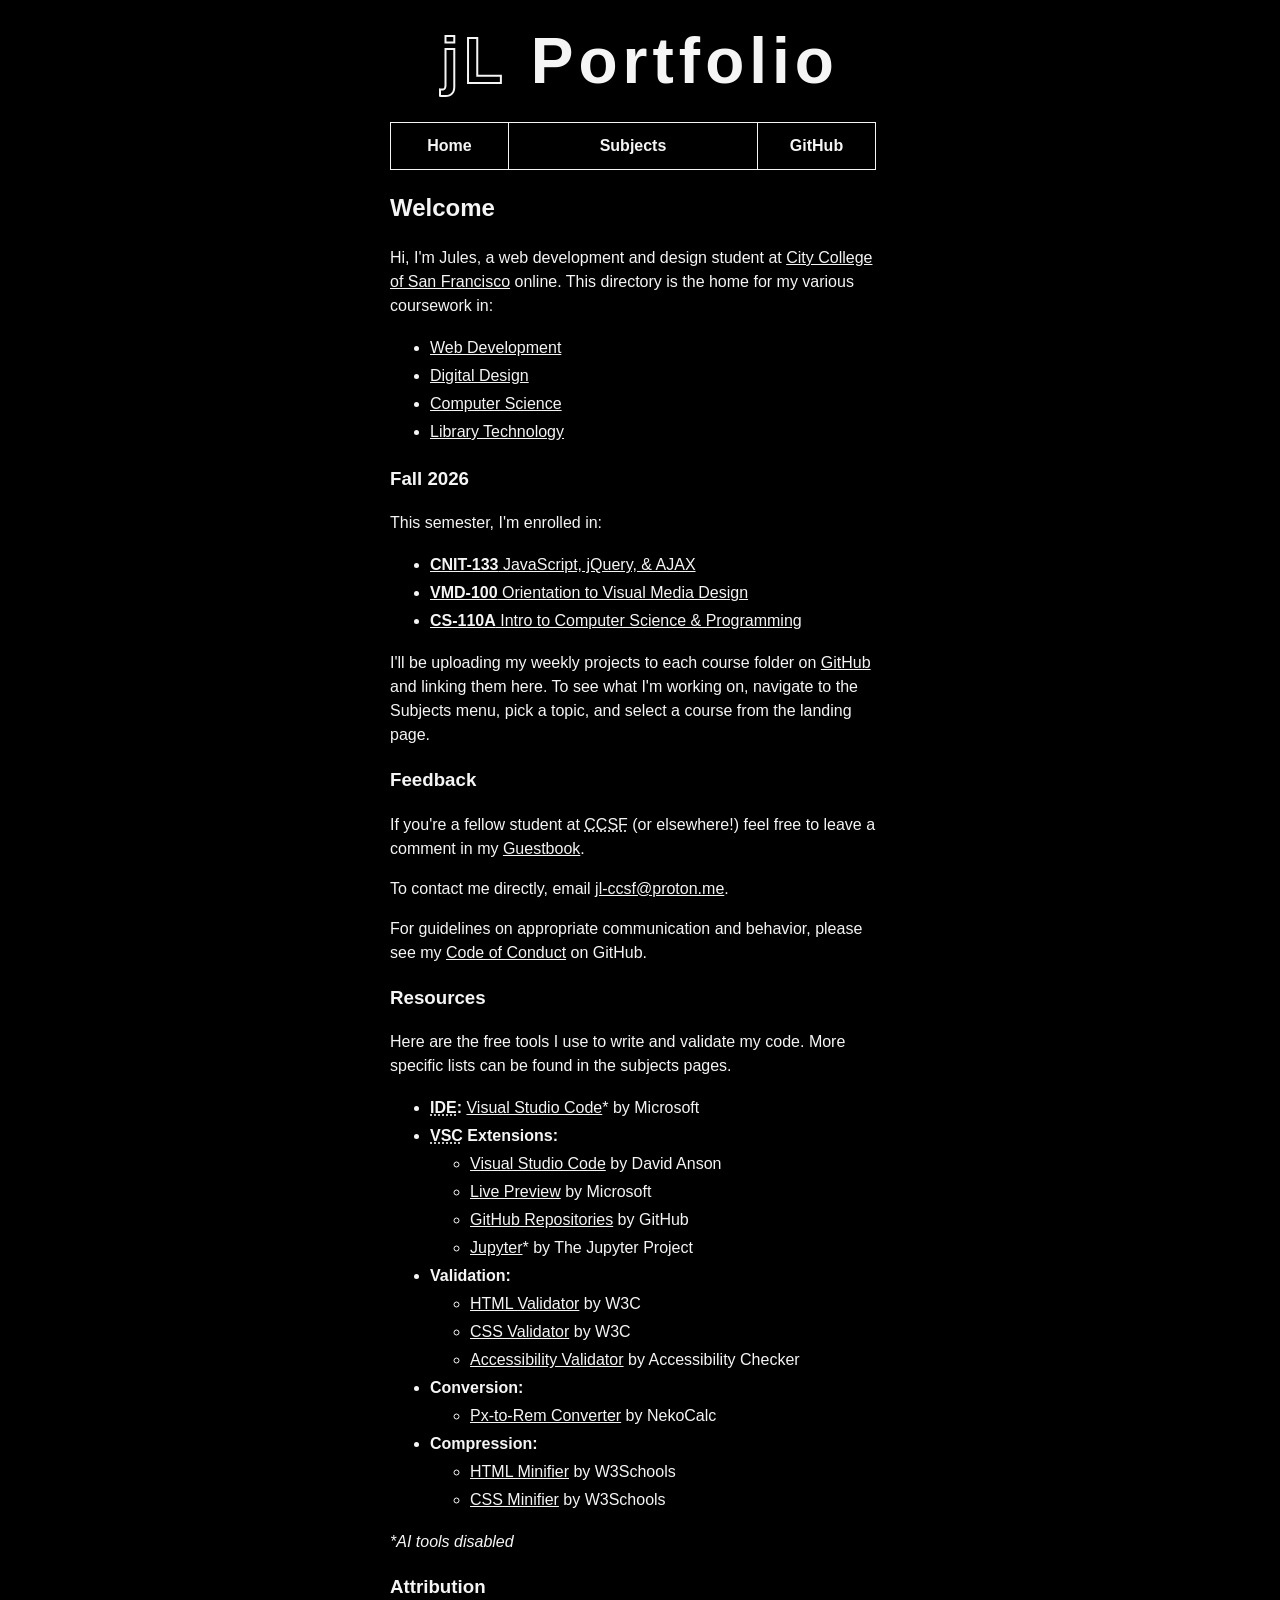
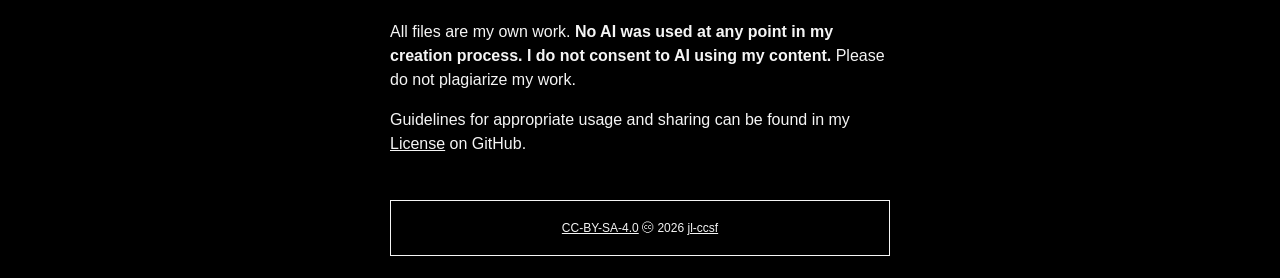
==== index.html @ 94704e26 "Upload Signed-off-by: Jules <jl-ccsf@proton.me>" ====
<!DOCTYPE html>
<!--jl-ccsf 09-07-2026-->
<!--Portfolio Homepage-->
<html lang="en">
    <head>
        <title>Student Portfolio</title>
        <!--META-->
        <meta charset="UTF-8">
        <meta name="description" content="Web dev and design student portfolio">
        <meta name="keywords" content="web design, student, portfolio, ccsf">
        <meta name="author" content="jl-ccsf">
        <meta name="viewport" content="width=device-width, initial-scale=1.0">
        <!--CSS-->
        <link rel="stylesheet" href="index.css">
    </head>
    <body>
        <div class="content">
            <!--HEADER-->
            <header>
                <!--SKIP LINK-->
                <a href="#main" class="skip">Skip to main content</a>
                <!--HEADING-->
                <h1><span id="initials">jL</span> Portfolio</h1>
            </header>
            <!--NAV-->
            <nav>
                <div class="navbar">
                    <!--MENU START-->
                    <a id="home"
                        href="https://github.com/jl-ccsf/jl-ccsf.github.io/index.html"
                        title="Student portfolio">
                        Home</a>
                    <!--DROPDOWN-->
                    <div class="dropdown">
                        <button class="drop-button" aria-expanded="false">
                            Subjects
                        </button>
                        <!--SUBMENU-->
                        <div class="drop-content">
                            <a href="https://github.com/jl-ccsf/jl-ccsf.github.io/coursework/cnit/index.html">
                                Web Development</a>
                            <a href="https://github.com/jl-ccsf/jl-ccsf.github.io/coursework/cnit/index.html">
                                Digital Design</a>
                            <a href="https://github.com/jl-ccsf/jl-ccsf.github.io/coursework/cs/index.html">
                                Computer Science</a>
                            <a href="https://github.com/jl-ccsf/jl-ccsf.github.io/coursework/libr/index.html">
                                Library Technology</a>
                        </div>
                    </div>
                    <a id="github" 
                        href="https://github.com/jl-ccsf/jl-ccsf.github.io"
                        title="Student server">
                        GitHub</a>
                    <!--MENU END-->
                </div>
            </nav>
            <!--MAIN-->
            <main id="main">
                <article>
                    <h2>Welcome</h2>
                    <p>
                        Hi, I'm Jules, a web development and design student at
                        <a href="https://www.ccsf.edu/" title="CCSF">City College of San Francisco</a>
                        online. This directory is the home for my various coursework in: 
                    </p>
                    <!--SUBJECTS LIST-->
                    <ul>
                        <li>
                            <a href="https://github.com/jl-ccsf/jl-ccsf.github.io/coursework/cnit/index.html"
                                title="Web dev page">
                                Web Development</a>
                        </li>
                        <li>
                            <a href="https://github.com/jl-ccsf/jl-ccsf.github.io/coursework/cnit/index.html"
                                title="Digital design page">
                                Digital Design</a>
                        </li>
                        <li>
                            <a href="https://github.com/jl-ccsf/jl-ccsf.github.io/coursework/cs/index.html"
                                title="Comp sci page">
                                Computer Science</a>
                        </li>
                        <li>
                            <a href="https://github.com/jl-ccsf/jl-ccsf.github.io/coursework/libr/index.html"
                                title="Library tech page">
                                Library Technology</a>
                        </li>
                    </ul>
                </article>
                <article>
                    <h3>Fall 2026</h3>
                    <p>This semester, I'm enrolled in:</p>
                    <!--COURSES LIST-->
                    <ul>
                        <li>
                            <a href="https://ccsf.curricunet.com/catalog/iq/courses/3/48"
                                title="CNIT courses">
                                <b>CNIT-133</b> JavaScript, jQuery, & AJAX</a>
                        </li>
                        <li>
                            <a href="https://ccsf.curricunet.com/catalog/iq/courses/3/169"
                                title="VMD courses">
                                <b>VMD-100</b> Orientation to Visual Media Design</a>
                        </li>
                        <li>
                            <a href="https://ccsf.curricunet.com/catalog/iq/courses/3/54"
                                title="CS courses">
                                <b>CS-110A</b> Intro to Computer Science & Programming</a>
                        </li>
                    </ul>
                    <p>
                        I'll be uploading my weekly projects to each course folder on
                        <a href="https://github.com/jl-ccsf/jl-ccsf.github.io/coursework"
                            title="Student server">
                            GitHub</a>
                        and linking them here.
                        To see what I'm working on, navigate to the Subjects menu,
                        pick a topic, and select a course from the landing page.
                    </p>
                </article>
                <article>
                    <h3>Feedback</h3>
                    <p>
                        If you're a fellow student at
                        <abbr title="City College of San Francisco">CCSF</abbr>
                        (or elsewhere!) feel free to leave a comment in my
                        <a href="https://github.com/jl-ccsf/jl-ccsf.github.io/discussions/1"
                            title="GitHub Discussions">
                            Guestbook</a>.
                    </p>
                    <p>
                        To contact me directly, email
                        <a href="mailto:jl-ccsf@proton.me?subject=Re:Portfolio"
                            title="Email me">
                            jl-ccsf@proton.me</a>.
                    </p>
                    <p>
                        For guidelines on appropriate communication and behavior, please see my
                        <a href="https://github.com/jl-ccsf/jl-ccsf.github.io/CODE_OF_CONDUCT.md"
                            title="CODE_OF_CONDUCT.md">
                            Code of Conduct</a>
                        on GitHub.
                    </p>
                </article>
                <article>
                    <h3>Resources</h3>
                    <p>
                        Here are the free tools I use to write and validate my code. 
                        More specific lists can be found in the subjects pages.
                    </p>
                    <!--RESOURCES LIST-->
                    <ul>
                        <li>
                            <b><abbr title="Interactive Development Environment">IDE</abbr>:</b>
                            <a href="https://code.visualstudio.com/download?_exp_download=fb315fc982"
                                title="VSC">
                                Visual Studio Code</a>*
                            by Microsoft
                        </li>
                        <li>
                            <b><abbr title="Visual Studio Code">VSC</abbr> Extensions:</b>
                            <ul>
                                <li>
                                    <a href="https://marketplace.visualstudio.com/items?itemName=DavidAnson.vscode-markdownlint"
                                        title="VSC Marketplace">
                                        Visual Studio Code</a>
                                    by David Anson
                                </li>
                                <li>
                                    <a href="https://marketplace.visualstudio.com/items?itemName=ms-vscode.live-server"
                                        title="VSC Marketplace">
                                        Live Preview</a>
                                    by Microsoft
                                </li>
                                <li>
                                    <a href="https://marketplace.visualstudio.com/items?itemName=GitHub.remotehub"
                                        title="VSC Marketplace">
                                        GitHub Repositories</a>
                                    by GitHub
                                </li>
                                <li>
                                    <a href="https://marketplace.visualstudio.com/items?itemName=ms-toolsai.jupyter"
                                        title="VSC Marketplace">
                                        Jupyter</a>*
                                    by The Jupyter Project
                                </li>
                            </ul>
                        </li>
                        <li>
                            <b>Validation:</b>
                            <ul>
                                <li>
                                    <a href="https://validator.w3.org/"
                                        title="W3.org">
                                        HTML Validator</a>
                                    by W3C
                                </li>
                                <li>
                                    <a href="https://jigsaw.w3.org/css-validator/"
                                        title="W3.org">
                                        CSS Validator</a>
                                    by W3C
                                </li>
                                <li>
                                    <a href="https://www.accessibilitychecker.org/"
                                        title="AccessibilityChecker.org">
                                        Accessibility Validator</a>
                                    by Accessibility Checker
                                </li>
                            </ul>
                        </li>
                        <li>
                            <b>Conversion:</b>
                            <ul>
                                <li>
                                    <a href="https://nekocalc.com/px-to-rem-converter"
                                        title="NekoCalc">
                                        Px-to-Rem Converter</a>
                                    by NekoCalc
                                </li>
                            </ul>
                        <li>
                            <b>Compression:</b>
                            <ul>
                                <li>
                                    <a href="https://www.w3schools.com/tools/tool_html_formatter.php"
                                        title="W3Schools Tools">
                                        HTML Minifier</a>
                                    by W3Schools
                                </li>
                                <li>
                                    <a href="https://www.w3schools.com/tools/tool_css_minifier.php"
                                        title="W3Schools Tools">
                                        CSS Minifier</a>
                                    by W3Schools
                                </li>
                            </ul>
                        </li>
                    </ul>
                    <p><i>*AI tools disabled</i></p>
                </article>
                <section>
                    <h3>Attribution</h3>
                    <p>
                        All files are my own work.
                        <b>
                            No AI was used at any point in my creation process.
                            I do not consent to AI using my content.
                        </b>
                        Please do not plagiarize my work.
                    </p>
                    <p>
                        Guidelines for appropriate usage and sharing can be found in my
                        <a href="https://github.com/jl-ccsf/jl-ccsf.github.io/LICENSE.md"
                            title="LICENSE.md">
                            License</a>
                        on GitHub.
                    </p>
                </section>
            </main>
            <!--FOOTER-->
            <footer>
                <br><br>
                <div class="padded-box">
                    <!--COPYLEFT-->
                    <a href="https://creativecommons.org/licenses/by-nc-sa/4.0/"
                        title="Creative Commons">
                        CC-BY-SA-4.0</a>
                    &#x1f16d; 2026
                    <a href="https://github.com/jl-ccsf"
                        title="GitHub profile">
                        jl-ccsf</a>
                </div>
                <br>
            </footer> 
        </div>
    </body>
</html>
---- index.css ----
/*jl-ccsf 09-07-2026*/
/*Portfolio Homepage Stylesheet Mini*/

body {
    font-family: sans-serif;
    color: whitesmoke;
    background-color: black;
}

.content {
    max-width: 31.25rem;
    margin: auto;
}

.skip {
    position: absolute;
    left: -625rem;
    top: auto;
    width: 0.063rem;
    height: 0.063rem;
    overflow: hidden;
}

.skip:focus {
    position: static;
    width: auto;
    height: auto;
}

h1 {
    font-weight: 700;
    font-size: 4rem;
    letter-spacing: 0.313rem;
    text-align: center;
    margin: 1.5rem;
}

#initials {
    display: inline;
    font-weight: 900;
    -webkit-text-stroke: 0.125rem whitesmoke;
    color: transparent;
}

h2,h3 {
    line-height: 1.5;
}

p {
    font-size: 1rem;
    line-height: 1.5;
}

ul,li {
    font-size: 1rem;
    line-height: 1.75;
}

abbr {
    cursor: help;
}

a:link {
    color: whitesmoke;
}

a:visited {
    color: gray;
    text-decoration: none;
}

a:hover {
    color: black;
    background-color: whitesmoke;
    text-decoration: none;
}

a:active {
    color: whitesmoke;
    background-color: black;
    text-decoration: none;
    border: 0.063rem solid whitesmoke;
    padding: 1.25rem;
}

a:focus {
    text-decoration: none;
    outline: 0.09rem solid whitesmoke;
    outline-offset: 0.1rem;
}

.navbar {
    overflow: hidden;
    background-color: black;
}

.navbar a {
    float: left;
    font-size: 1rem;
    color: whitesmoke;
    text-align: center;
    padding: 0.875rem 1rem;
    text-decoration: none;
    font-weight: bold;
    min-width: 5.313rem;
}

.navbar a:focus {
    background-color: whitesmoke;
    color: black;
    outline: none;
}

#home {
    border: 0.063rem solid whitesmoke;
    border-style: solid none solid solid;
}

#github {
    border: 0.063rem solid whitesmoke;
    border-style: solid solid solid none;
}

.dropdown {
    float: left;
    overflow: hidden;
}

.dropdown .drop-button {
    font-size: 1rem;
    font-weight: bold;
    color: whitesmoke;
    border: 0.063rem solid whitesmoke;
    padding: 0.875rem 1rem;
    background-color: black;
    font-family: sans-serif;
    margin: 0;
    min-width: 15.625rem;
}

.navbar a:hover,.dropdown:hover .drop-button {
    background-color: whitesmoke;
    color: black;
    font-weight: bolder;
}

.drop-button:focus {
    background-color: whitesmoke;
    color: black;
    outline: none;
}

.drop-content {
    display: none;
    position: absolute;
    background-color: whitesmoke;
    min-width: 15.625rem;
    box-shadow: 0.063rem 0.063rem 0.063rem 0rem black;
}

.drop-content a {
    float: none;
    font-size: 1rem;
    font-weight: normal;
    color: black;
    padding: 0.875rem 1rem;
    text-decoration: none;
    display: block;
    text-align: left;
}

.drop-content a:hover {
    background-color: black;
    color: whitesmoke;
    border: 0.063rem solid whitesmoke;
    font-weight: bold;
}

.dropdown:hover .drop-content {
    display: block;
}

footer {
    font-weight: normal;
    font-size: 0.75rem;
    text-align: center;
    width: 100%;
}

.padded-box {
    padding: 1.25rem;
    border: 0.063rem solid whitesmoke;
}
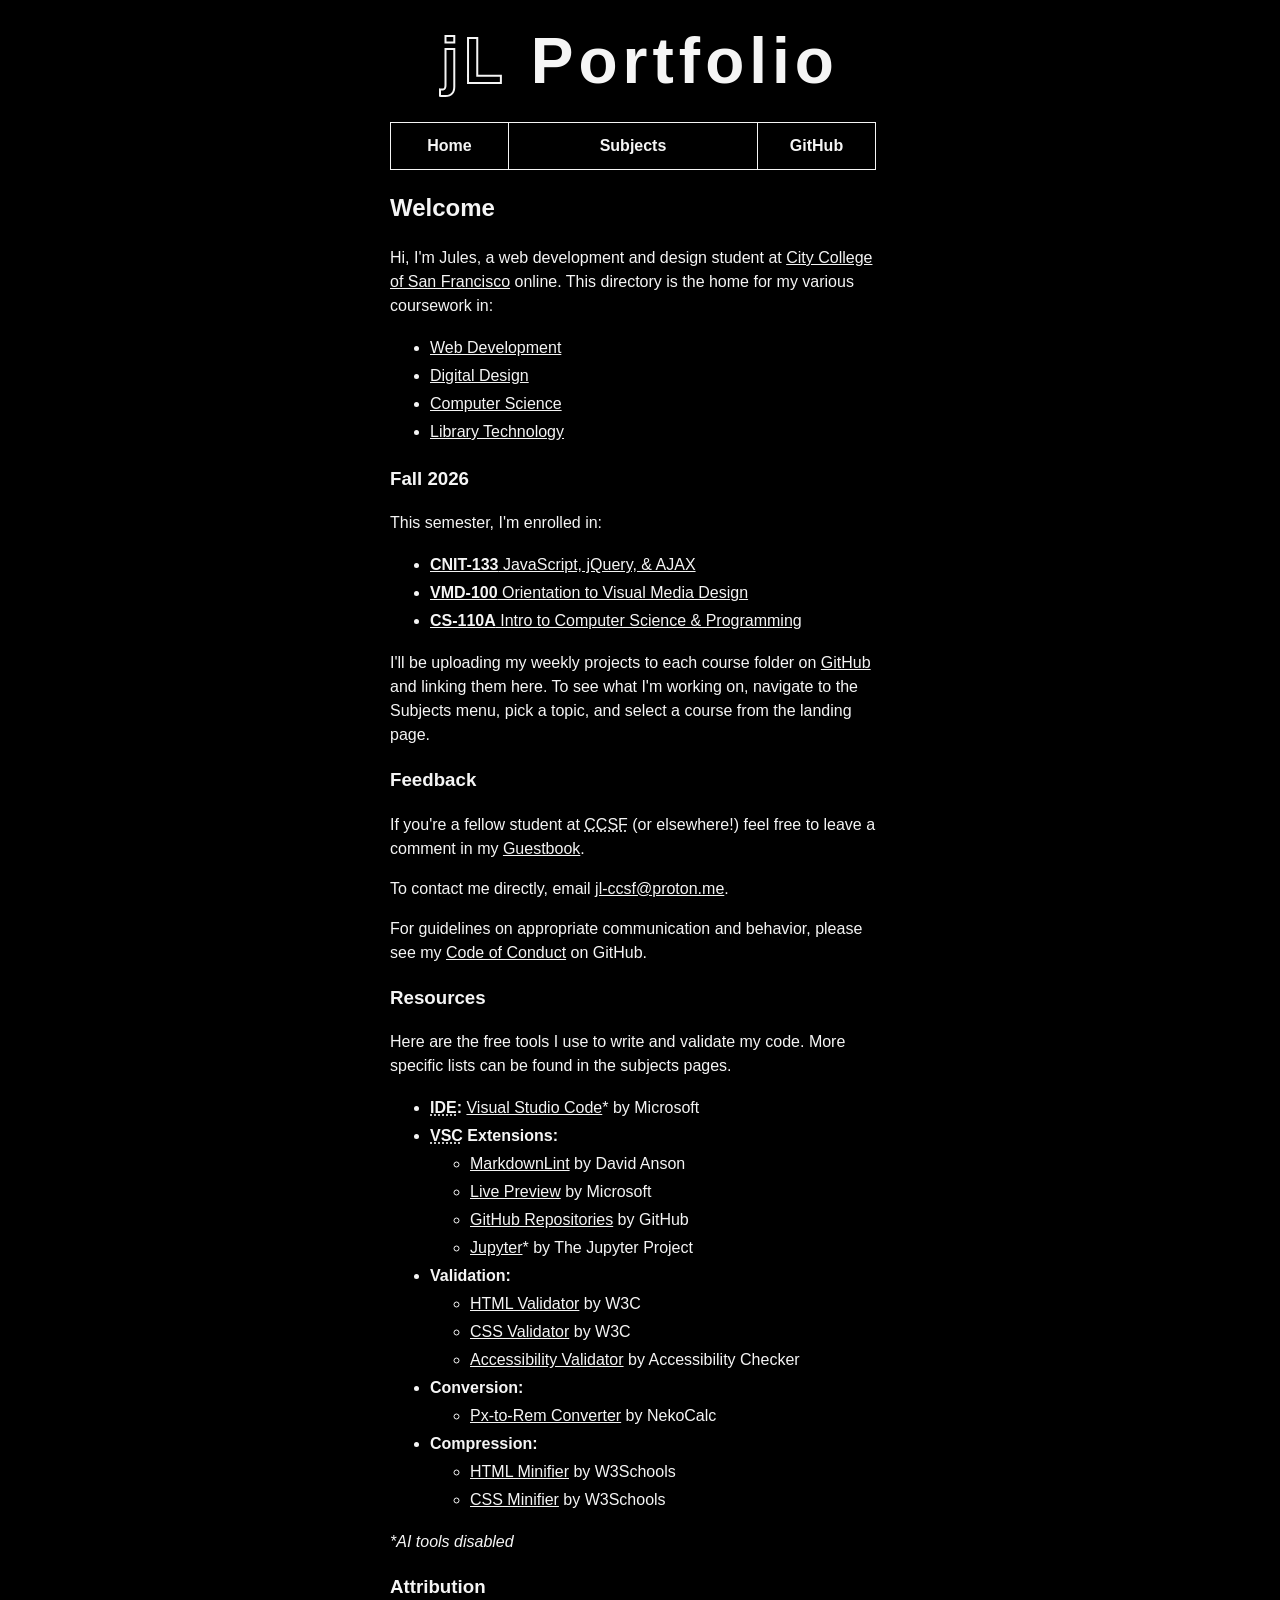
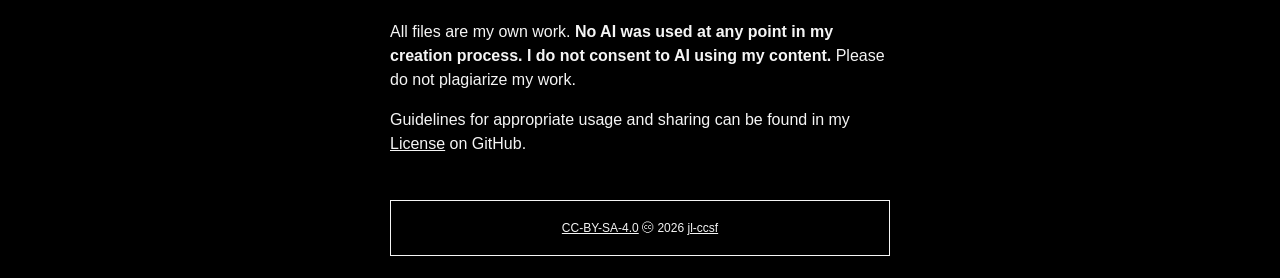
==== commit 719cfbd0: "Update index.html Signed-off-by: Jules <jlenzi@mail.ccsf.edu>" ====
--- a/index.html
+++ b/index.html
@@ -163,7 +163,7 @@
                                 <li>
                                     <a href="https://marketplace.visualstudio.com/items?itemName=DavidAnson.vscode-markdownlint"
                                         title="VSC Marketplace">
-                                        Visual Studio Code</a>
+                                        MarkdownLint</a>
                                     by David Anson
                                 </li>
                                 <li>
@@ -275,4 +275,4 @@
             </footer> 
         </div>
     </body>
-</html>+</html>
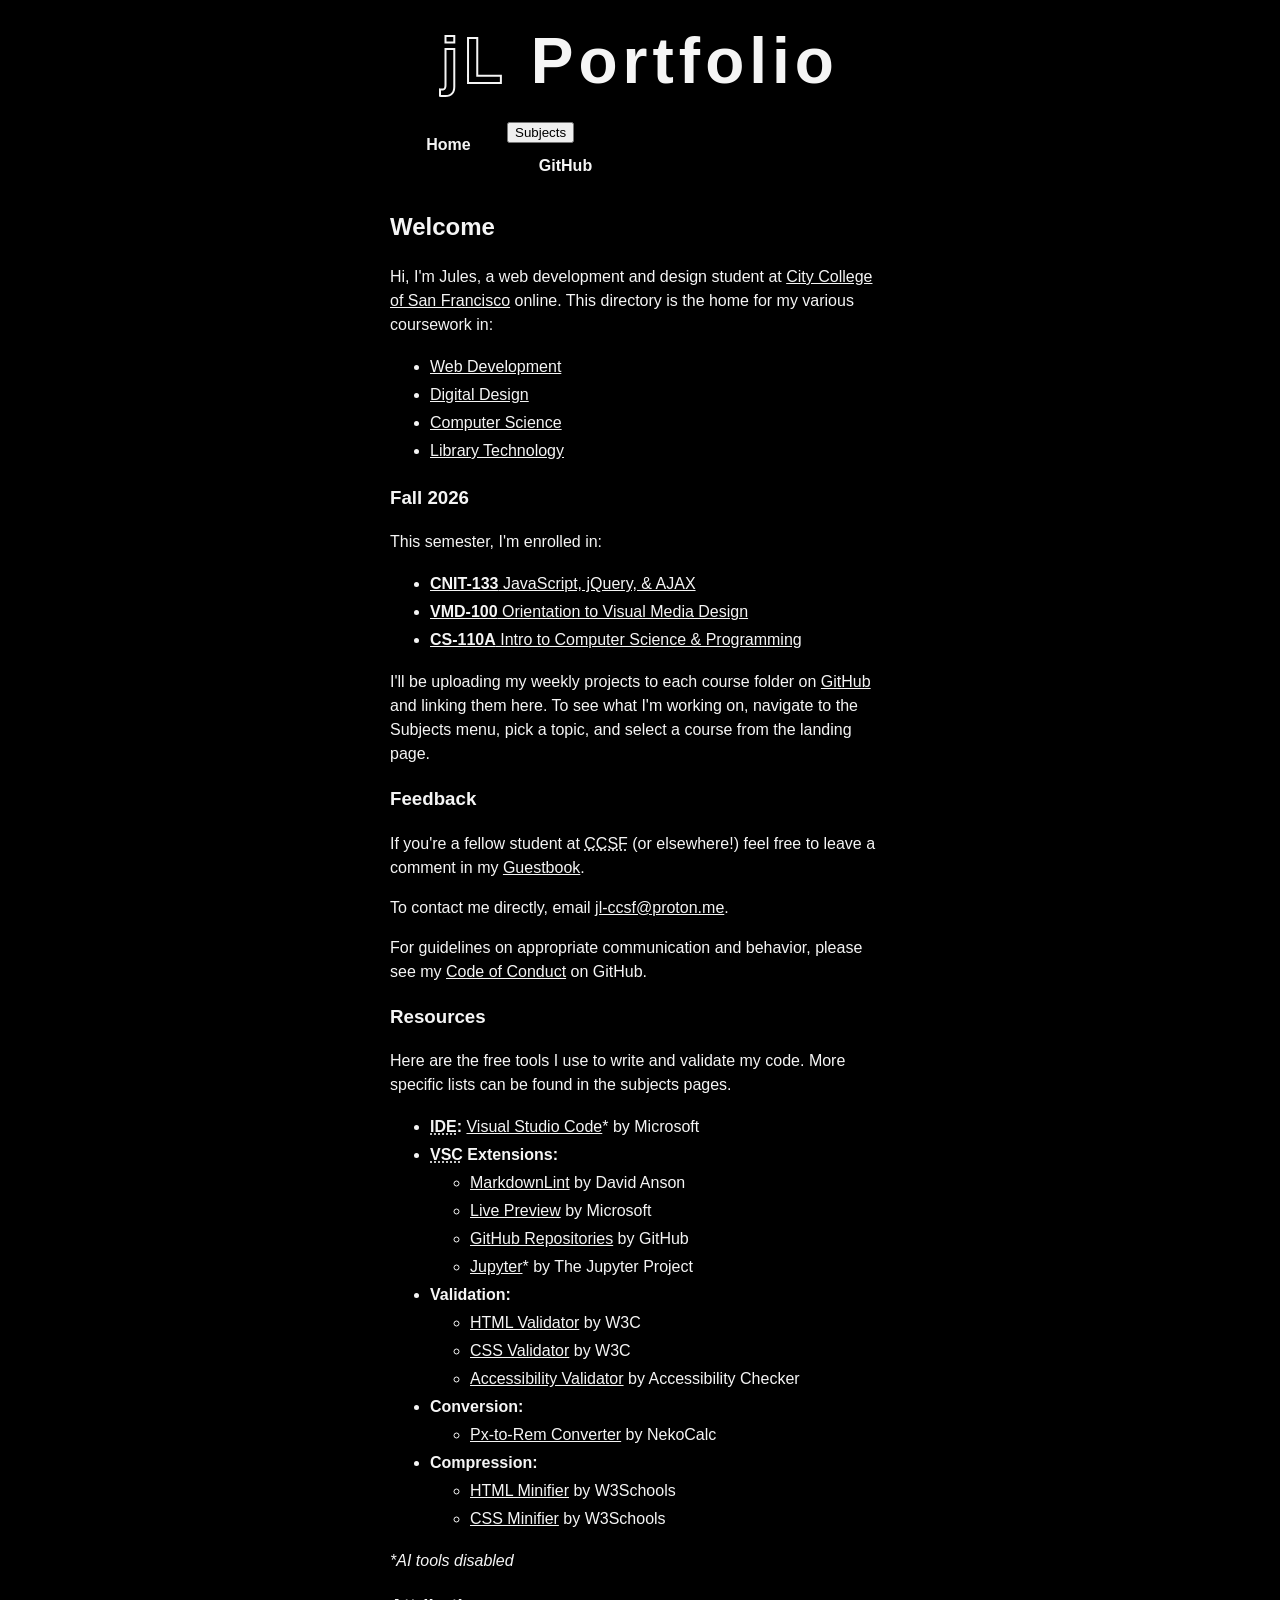
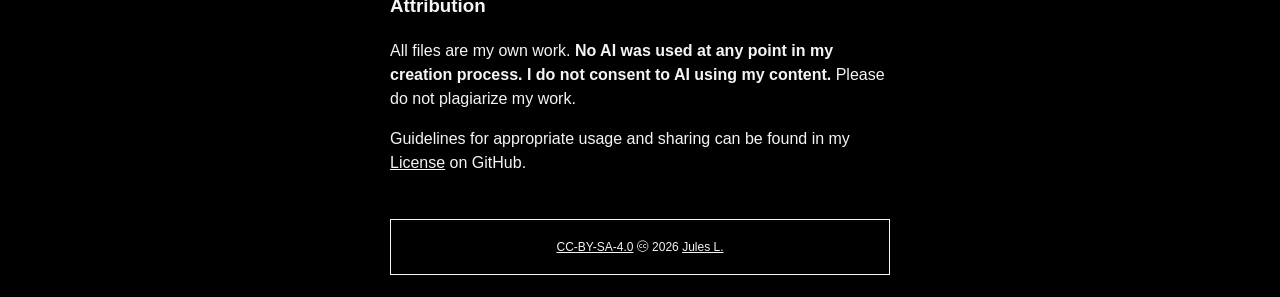
==== commit 893c01ea: "Update index.html Signed-off-by: Jules <jlenzi@mail.ccsf.edu>" ====
--- a/index.html
+++ b/index.html
@@ -1,15 +1,17 @@
 <!DOCTYPE html>
-<!--jl-ccsf 09-07-2026-->
-<!--Portfolio Homepage-->
+<!--
+jl-ccsf 09-16-2026
+Portfolio Homepage
+-->
 <html lang="en">
     <head>
+        <meta charset="UTF-8">
+        <meta name="viewport" content="width=device-width, initial-scale=1.0">
         <title>Student Portfolio</title>
-        <!--META-->
-        <meta charset="UTF-8">
         <meta name="description" content="Web dev and design student portfolio">
         <meta name="keywords" content="web design, student, portfolio, ccsf">
-        <meta name="author" content="jl-ccsf">
-        <meta name="viewport" content="width=device-width, initial-scale=1.0">
+        <meta name="author" content="Jules L.">
+        <meta name="robots" content="noindex, nofollow, noarchive, nocache, nosnippet, noimageindex"
         <!--CSS-->
         <link rel="stylesheet" href="index.css">
     </head>
@@ -17,143 +19,128 @@
         <div class="content">
             <!--HEADER-->
             <header>
-                <!--SKIP LINK-->
+                <!--Skip Link-->
                 <a href="#main" class="skip">Skip to main content</a>
-                <!--HEADING-->
+                <!--Heading-->
                 <h1><span id="initials">jL</span> Portfolio</h1>
             </header>
             <!--NAV-->
             <nav>
                 <div class="navbar">
-                    <!--MENU START-->
-                    <a id="home"
+                    <a class="home"
                         href="https://github.com/jl-ccsf/jl-ccsf.github.io/index.html"
                         title="Student portfolio">
                         Home</a>
-                    <!--DROPDOWN-->
-                    <div class="dropdown">
+                    <!--Dropdown-->
+                    <div class="drop-menu">
                         <button class="drop-button" aria-expanded="false">
                             Subjects
                         </button>
                         <!--SUBMENU-->
                         <div class="drop-content">
-                            <a href="https://github.com/jl-ccsf/jl-ccsf.github.io/coursework/cnit/index.html">
+                            <a href="jl-ccsf.github.io/coursework/cnit/webdev.html">
                                 Web Development</a>
-                            <a href="https://github.com/jl-ccsf/jl-ccsf.github.io/coursework/cnit/index.html">
+                            <a href="jl-ccsf.github.io/coursework/cnit/digdesign.html">
                                 Digital Design</a>
-                            <a href="https://github.com/jl-ccsf/jl-ccsf.github.io/coursework/cs/index.html">
+                            <a href="jl-ccsf/jl-ccsf.github.io/coursework/cs/compsci.html">
                                 Computer Science</a>
-                            <a href="https://github.com/jl-ccsf/jl-ccsf.github.io/coursework/libr/index.html">
+                            <a href="jl-ccsf/jl-ccsf.github.io/coursework/libr/libtech.html">
                                 Library Technology</a>
                         </div>
                     </div>
-                    <a id="github" 
+                    <a class="github" 
                         href="https://github.com/jl-ccsf/jl-ccsf.github.io"
                         title="Student server">
                         GitHub</a>
-                    <!--MENU END-->
                 </div>
             </nav>
             <!--MAIN-->
             <main id="main">
-                <article>
+                <article id="welcome">
                     <h2>Welcome</h2>
                     <p>
                         Hi, I'm Jules, a web development and design student at
                         <a href="https://www.ccsf.edu/" title="CCSF">City College of San Francisco</a>
                         online. This directory is the home for my various coursework in: 
                     </p>
-                    <!--SUBJECTS LIST-->
+                    <!--Subjects List-->
                     <ul>
                         <li>
-                            <a href="https://github.com/jl-ccsf/jl-ccsf.github.io/coursework/cnit/index.html"
-                                title="Web dev page">
+                            <a href="jl-ccsf/jl-ccsf.github.io/coursework/cnit/webdev.html" title="Web dev page">
                                 Web Development</a>
                         </li>
                         <li>
-                            <a href="https://github.com/jl-ccsf/jl-ccsf.github.io/coursework/cnit/index.html"
-                                title="Digital design page">
+                            <a href="jl-ccsf.github.io/coursework/cnit/digdesign.html" title="Digital design page">
                                 Digital Design</a>
                         </li>
                         <li>
-                            <a href="https://github.com/jl-ccsf/jl-ccsf.github.io/coursework/cs/index.html"
-                                title="Comp sci page">
+                            <a href="jl-ccsf.github.io/coursework/cs/compsci.html" title="Comp sci page">
                                 Computer Science</a>
                         </li>
                         <li>
-                            <a href="https://github.com/jl-ccsf/jl-ccsf.github.io/coursework/libr/index.html"
-                                title="Library tech page">
+                            <a href="jl-ccsf.github.io/coursework/libr/libtech.html" title="Library tech page">
                                 Library Technology</a>
                         </li>
                     </ul>
                 </article>
-                <article>
+                <article id="courses">
                     <h3>Fall 2026</h3>
                     <p>This semester, I'm enrolled in:</p>
-                    <!--COURSES LIST-->
+                    <!--Courses List-->
                     <ul>
                         <li>
-                            <a href="https://ccsf.curricunet.com/catalog/iq/courses/3/48"
-                                title="CNIT courses">
+                            <a href="https://ccsf.curricunet.com/catalog/iq/courses/3/48" title="CNIT courses" target="_blank">
                                 <b>CNIT-133</b> JavaScript, jQuery, & AJAX</a>
                         </li>
                         <li>
-                            <a href="https://ccsf.curricunet.com/catalog/iq/courses/3/169"
-                                title="VMD courses">
+                            <a href="https://ccsf.curricunet.com/catalog/iq/courses/3/169" title="VMD courses" target="_blank">
                                 <b>VMD-100</b> Orientation to Visual Media Design</a>
                         </li>
                         <li>
-                            <a href="https://ccsf.curricunet.com/catalog/iq/courses/3/54"
-                                title="CS courses">
+                            <a href="https://ccsf.curricunet.com/catalog/iq/courses/3/54" title="CS courses" target="_blank">
                                 <b>CS-110A</b> Intro to Computer Science & Programming</a>
                         </li>
                     </ul>
                     <p>
                         I'll be uploading my weekly projects to each course folder on
-                        <a href="https://github.com/jl-ccsf/jl-ccsf.github.io/coursework"
-                            title="Student server">
+                        <a href="https://github.com/jl-ccsf/jl-ccsf.github.io" title="Student server" target="_blank">
                             GitHub</a>
                         and linking them here.
-                        To see what I'm working on, navigate to the Subjects menu,
-                        pick a topic, and select a course from the landing page.
-                    </p>
-                </article>
-                <article>
+                        To see what I'm working on, navigate to the Subjects menu, pick a topic, and select a course from the landing page.
+                    </p>
+                </article>
+                <article id="feedback">
                     <h3>Feedback</h3>
                     <p>
                         If you're a fellow student at
                         <abbr title="City College of San Francisco">CCSF</abbr>
                         (or elsewhere!) feel free to leave a comment in my
-                        <a href="https://github.com/jl-ccsf/jl-ccsf.github.io/discussions/1"
-                            title="GitHub Discussions">
+                        <a href="https://github.com/jl-ccsf/jl-ccsf.github.io/discussions/1" title="GitHub Discussions" target="_blank">
                             Guestbook</a>.
                     </p>
                     <p>
                         To contact me directly, email
-                        <a href="mailto:jl-ccsf@proton.me?subject=Re:Portfolio"
-                            title="Email me">
+                        <a href="mailto:jl-ccsf@proton.me?subject=Re:Portfolio" title="Email me">
                             jl-ccsf@proton.me</a>.
                     </p>
                     <p>
                         For guidelines on appropriate communication and behavior, please see my
-                        <a href="https://github.com/jl-ccsf/jl-ccsf.github.io/CODE_OF_CONDUCT.md"
-                            title="CODE_OF_CONDUCT.md">
+                        <a href="https://github.com/jl-ccsf/jl-ccsf.github.io/CODE_OF_CONDUCT.md" title="CODE_OF_CONDUCT.md" target="_blank">
                             Code of Conduct</a>
                         on GitHub.
                     </p>
                 </article>
-                <article>
+                <article id="resources">
                     <h3>Resources</h3>
                     <p>
                         Here are the free tools I use to write and validate my code. 
                         More specific lists can be found in the subjects pages.
                     </p>
-                    <!--RESOURCES LIST-->
+                    <!--Resources List-->
                     <ul>
                         <li>
                             <b><abbr title="Interactive Development Environment">IDE</abbr>:</b>
-                            <a href="https://code.visualstudio.com/download?_exp_download=fb315fc982"
-                                title="VSC">
+                            <a href="https://code.visualstudio.com/download?_exp_download=fb315fc982" title="VSC" target="_blank">
                                 Visual Studio Code</a>*
                             by Microsoft
                         </li>
@@ -161,26 +148,22 @@
                             <b><abbr title="Visual Studio Code">VSC</abbr> Extensions:</b>
                             <ul>
                                 <li>
-                                    <a href="https://marketplace.visualstudio.com/items?itemName=DavidAnson.vscode-markdownlint"
-                                        title="VSC Marketplace">
+                                    <a href="https://marketplace.visualstudio.com/items?itemName=DavidAnson.vscode-markdownlint" title="VSC Marketplace" target="_blank">
                                         MarkdownLint</a>
                                     by David Anson
                                 </li>
                                 <li>
-                                    <a href="https://marketplace.visualstudio.com/items?itemName=ms-vscode.live-server"
-                                        title="VSC Marketplace">
+                                    <a href="https://marketplace.visualstudio.com/items?itemName=ms-vscode.live-server" title="VSC Marketplace" target="_blank">
                                         Live Preview</a>
                                     by Microsoft
                                 </li>
                                 <li>
-                                    <a href="https://marketplace.visualstudio.com/items?itemName=GitHub.remotehub"
-                                        title="VSC Marketplace">
+                                    <a href="https://marketplace.visualstudio.com/items?itemName=GitHub.remotehub" title="VSC Marketplace" target="_blank">
                                         GitHub Repositories</a>
                                     by GitHub
                                 </li>
                                 <li>
-                                    <a href="https://marketplace.visualstudio.com/items?itemName=ms-toolsai.jupyter"
-                                        title="VSC Marketplace">
+                                    <a href="https://marketplace.visualstudio.com/items?itemName=ms-toolsai.jupyter" title="VSC Marketplace" target="_blank">
                                         Jupyter</a>*
                                     by The Jupyter Project
                                 </li>
@@ -190,20 +173,17 @@
                             <b>Validation:</b>
                             <ul>
                                 <li>
-                                    <a href="https://validator.w3.org/"
-                                        title="W3.org">
+                                    <a href="https://validator.w3.org/" title="W3.org" target="_blank">
                                         HTML Validator</a>
                                     by W3C
                                 </li>
                                 <li>
-                                    <a href="https://jigsaw.w3.org/css-validator/"
-                                        title="W3.org">
+                                    <a href="https://jigsaw.w3.org/css-validator/" title="W3.org" target="_blank">
                                         CSS Validator</a>
                                     by W3C
                                 </li>
                                 <li>
-                                    <a href="https://www.accessibilitychecker.org/"
-                                        title="AccessibilityChecker.org">
+                                    <a href="https://www.accessibilitychecker.org/" title="AccessibilityChecker.org" target="_blank">
                                         Accessibility Validator</a>
                                     by Accessibility Checker
                                 </li>
@@ -213,8 +193,7 @@
                             <b>Conversion:</b>
                             <ul>
                                 <li>
-                                    <a href="https://nekocalc.com/px-to-rem-converter"
-                                        title="NekoCalc">
+                                    <a href="https://nekocalc.com/px-to-rem-converter" title="NekoCalc" target="_blank">
                                         Px-to-Rem Converter</a>
                                     by NekoCalc
                                 </li>
@@ -223,14 +202,12 @@
                             <b>Compression:</b>
                             <ul>
                                 <li>
-                                    <a href="https://www.w3schools.com/tools/tool_html_formatter.php"
-                                        title="W3Schools Tools">
+                                    <a href="https://www.w3schools.com/tools/tool_html_formatter.php" title="W3Schools Tools" target="_blank">
                                         HTML Minifier</a>
                                     by W3Schools
                                 </li>
                                 <li>
-                                    <a href="https://www.w3schools.com/tools/tool_css_minifier.php"
-                                        title="W3Schools Tools">
+                                    <a href="https://www.w3schools.com/tools/tool_css_minifier.php" title="W3Schools Tools" target="_blank">
                                         CSS Minifier</a>
                                     by W3Schools
                                 </li>
@@ -239,7 +216,7 @@
                     </ul>
                     <p><i>*AI tools disabled</i></p>
                 </article>
-                <section>
+                <section id="attribution">
                     <h3>Attribution</h3>
                     <p>
                         All files are my own work.
@@ -251,8 +228,7 @@
                     </p>
                     <p>
                         Guidelines for appropriate usage and sharing can be found in my
-                        <a href="https://github.com/jl-ccsf/jl-ccsf.github.io/LICENSE.md"
-                            title="LICENSE.md">
+                        <a href="https://github.com/jl-ccsf/jl-ccsf.github.io/LICENSE.md" title="LICENSE.md" target="_blank">
                             License</a>
                         on GitHub.
                     </p>
@@ -262,14 +238,12 @@
             <footer>
                 <br><br>
                 <div class="padded-box">
-                    <!--COPYLEFT-->
-                    <a href="https://creativecommons.org/licenses/by-nc-sa/4.0/"
-                        title="Creative Commons">
+                    <!--Copyleft-->
+                    <a href="https://creativecommons.org/licenses/by-nc-sa/4.0/" title="Creative Commons" target="_blank">
                         CC-BY-SA-4.0</a>
                     &#x1f16d; 2026
-                    <a href="https://github.com/jl-ccsf"
-                        title="GitHub profile">
-                        jl-ccsf</a>
+                    <a href="https://github.com/jl-ccsf" title="GitHub profile" target="_blank">
+                        Jules L.</a>
                 </div>
                 <br>
             </footer> 
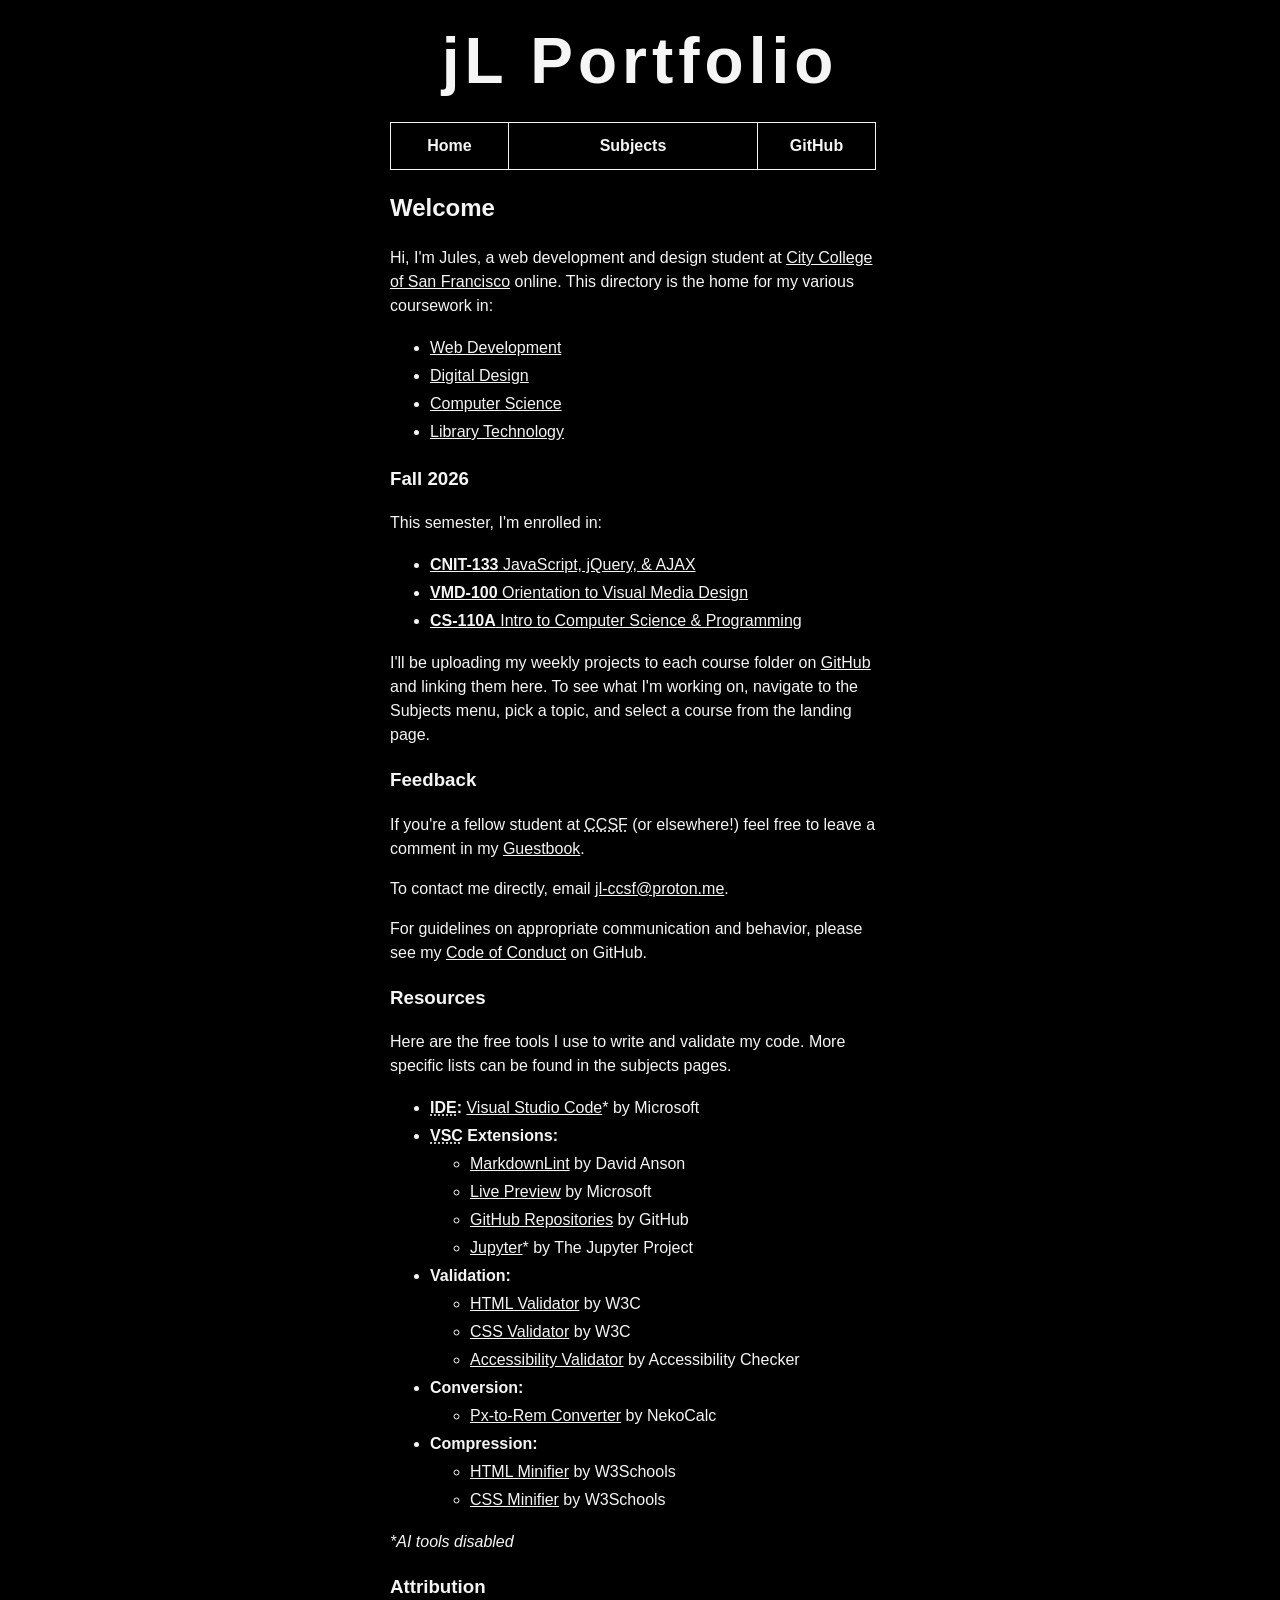
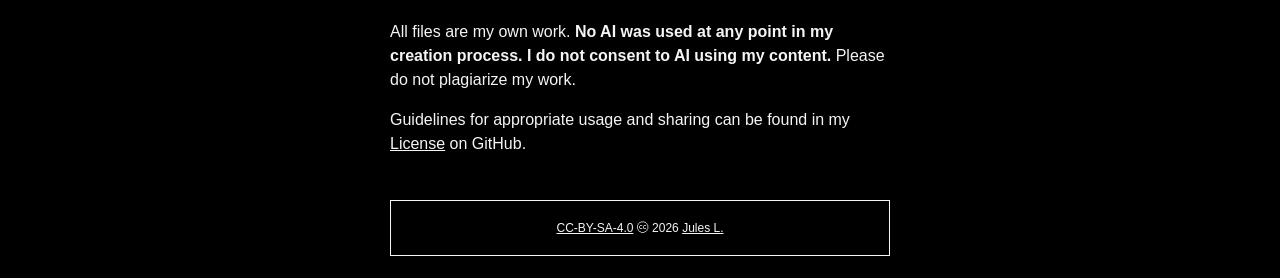
==== commit 209ce3c2: "Update index.html Signed-off-by: Jules <jlenzi@mail.ccsf.edu>" ====
--- a/index.html
+++ b/index.html
@@ -60,8 +60,8 @@
                     <h2>Welcome</h2>
                     <p>
                         Hi, I'm Jules, a web development and design student at
-                        <a href="https://www.ccsf.edu/" title="CCSF">City College of San Francisco</a>
-                        online. This directory is the home for my various coursework in: 
+                        <a href="https://www.ccsf.edu/" title="CCSF" target="_blank">City College of San Francisco</a>
+                        online. This directory is the home for my various coursework in:
                     </p>
                     <!--Subjects List-->
                     <ul>
--- a/index.css
+++ b/index.css
@@ -1,5 +1,8 @@
-/*jl-ccsf 09-07-2026*/
-/*Portfolio Homepage Stylesheet Mini*/
+/* 
+ * jl-ccsf
+ * 09-07-2026
+ * Portfolio Homepage Stylesheet
+ */
 
 body {
     font-family: sans-serif;
@@ -35,7 +38,7 @@
     margin: 1.5rem;
 }
 
-#initials {
+.initials {
     display: inline;
     font-weight: 900;
     -webkit-text-stroke: 0.125rem whitesmoke;
@@ -111,22 +114,22 @@
     outline: none;
 }
 
-#home {
+.home {
     border: 0.063rem solid whitesmoke;
     border-style: solid none solid solid;
 }
 
-#github {
+.github {
     border: 0.063rem solid whitesmoke;
     border-style: solid solid solid none;
 }
 
-.dropdown {
+.drop-menu {
     float: left;
     overflow: hidden;
 }
 
-.dropdown .drop-button {
+.drop-menu .drop-button {
     font-size: 1rem;
     font-weight: bold;
     color: whitesmoke;
@@ -138,7 +141,7 @@
     min-width: 15.625rem;
 }
 
-.navbar a:hover,.dropdown:hover .drop-button {
+.navbar a:hover,.drop-menu:hover .drop-button {
     background-color: whitesmoke;
     color: black;
     font-weight: bolder;
@@ -176,7 +179,7 @@
     font-weight: bold;
 }
 
-.dropdown:hover .drop-content {
+.drop-menu:hover .drop-content {
     display: block;
 }
 
@@ -190,4 +193,4 @@
 .padded-box {
     padding: 1.25rem;
     border: 0.063rem solid whitesmoke;
-}+}
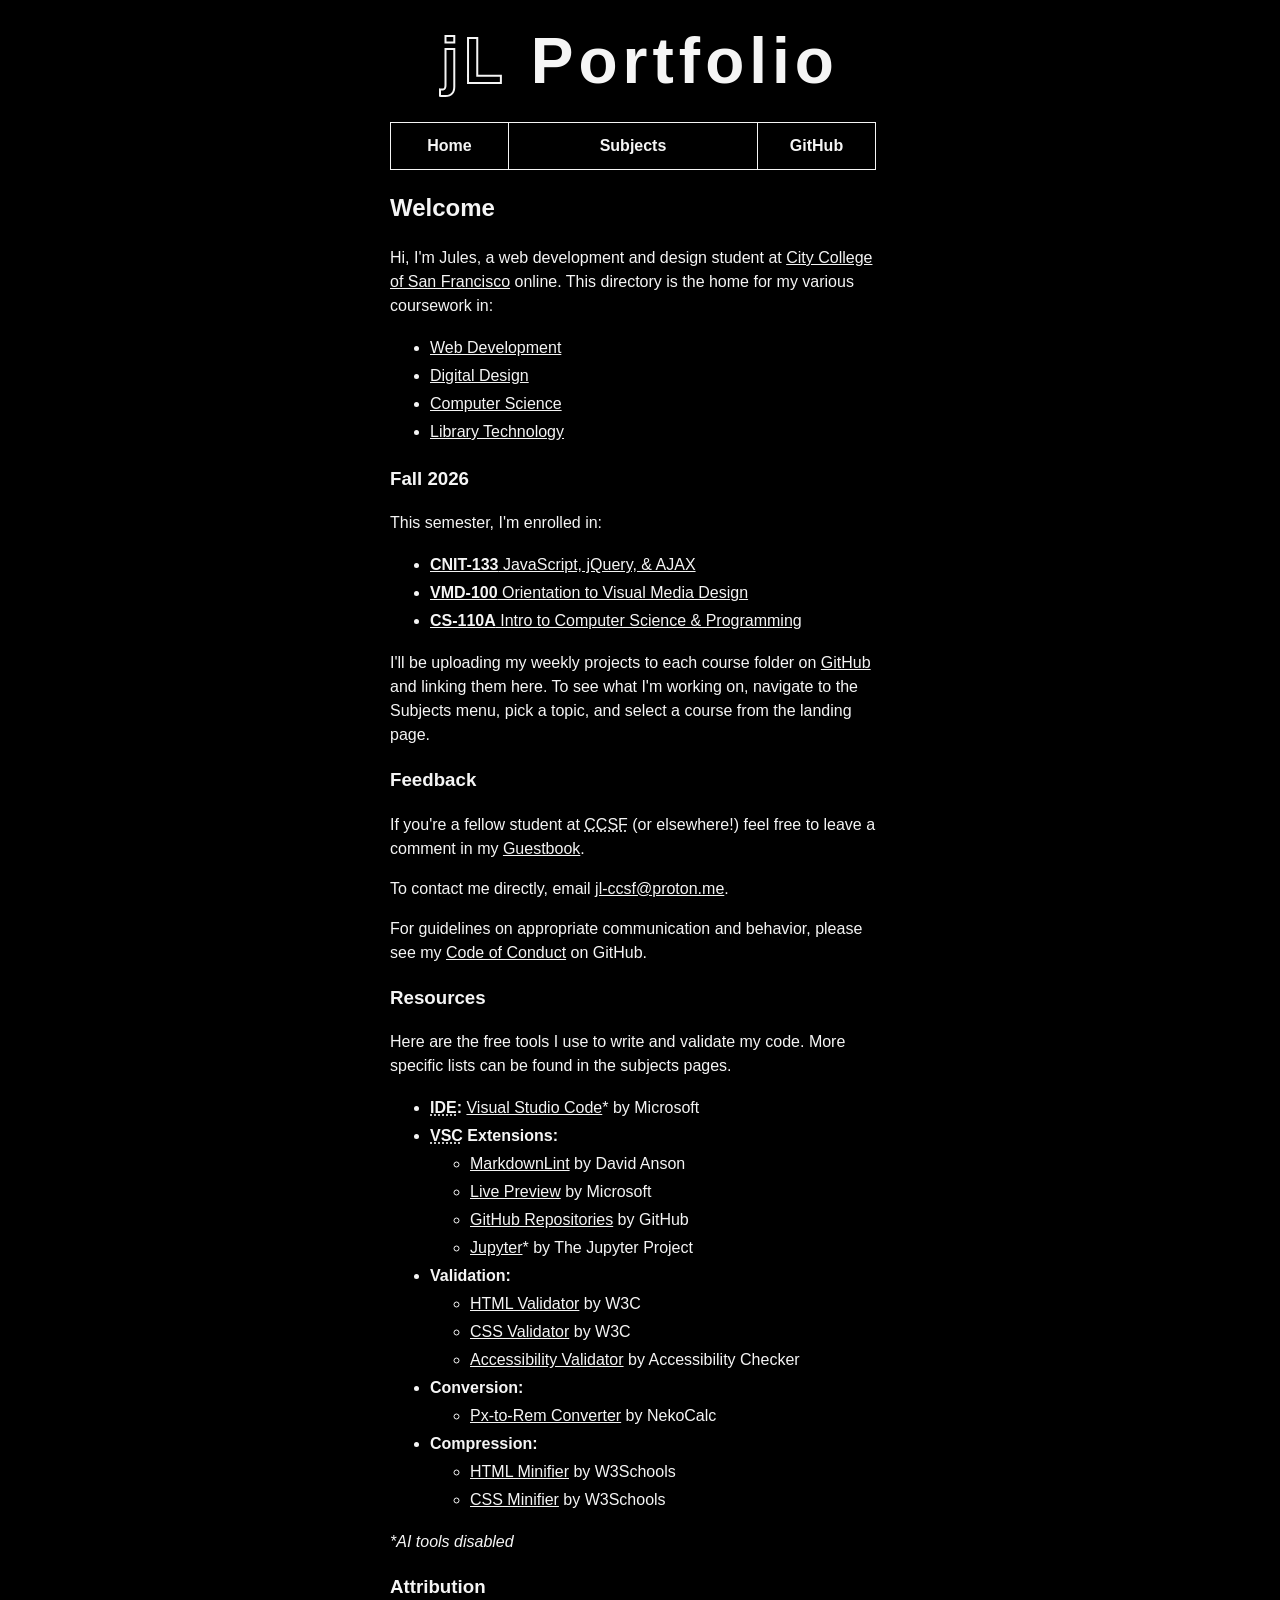
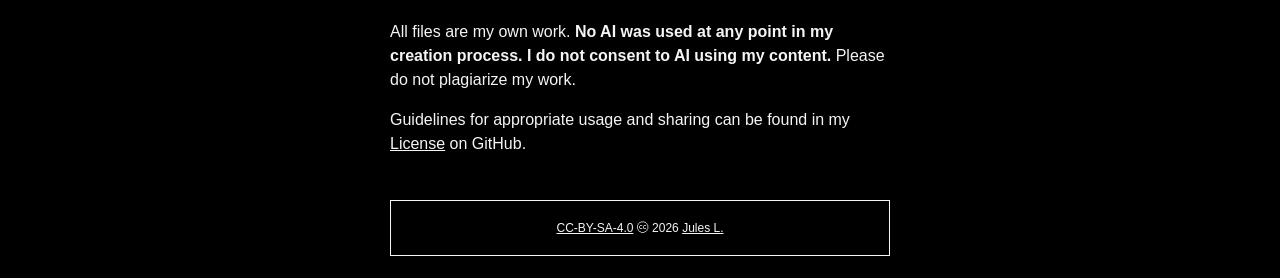
==== commit 6d8f5ae3: "Update index.html Signed-off-by: Jules <jlenzi@mail.ccsf.edu>" ====
--- a/index.html
+++ b/index.html
@@ -22,7 +22,7 @@
                 <!--Skip Link-->
                 <a href="#main" class="skip">Skip to main content</a>
                 <!--Heading-->
-                <h1><span id="initials">jL</span> Portfolio</h1>
+                <h1><span class="initials">jL</span> Portfolio</h1>
             </header>
             <!--NAV-->
             <nav>
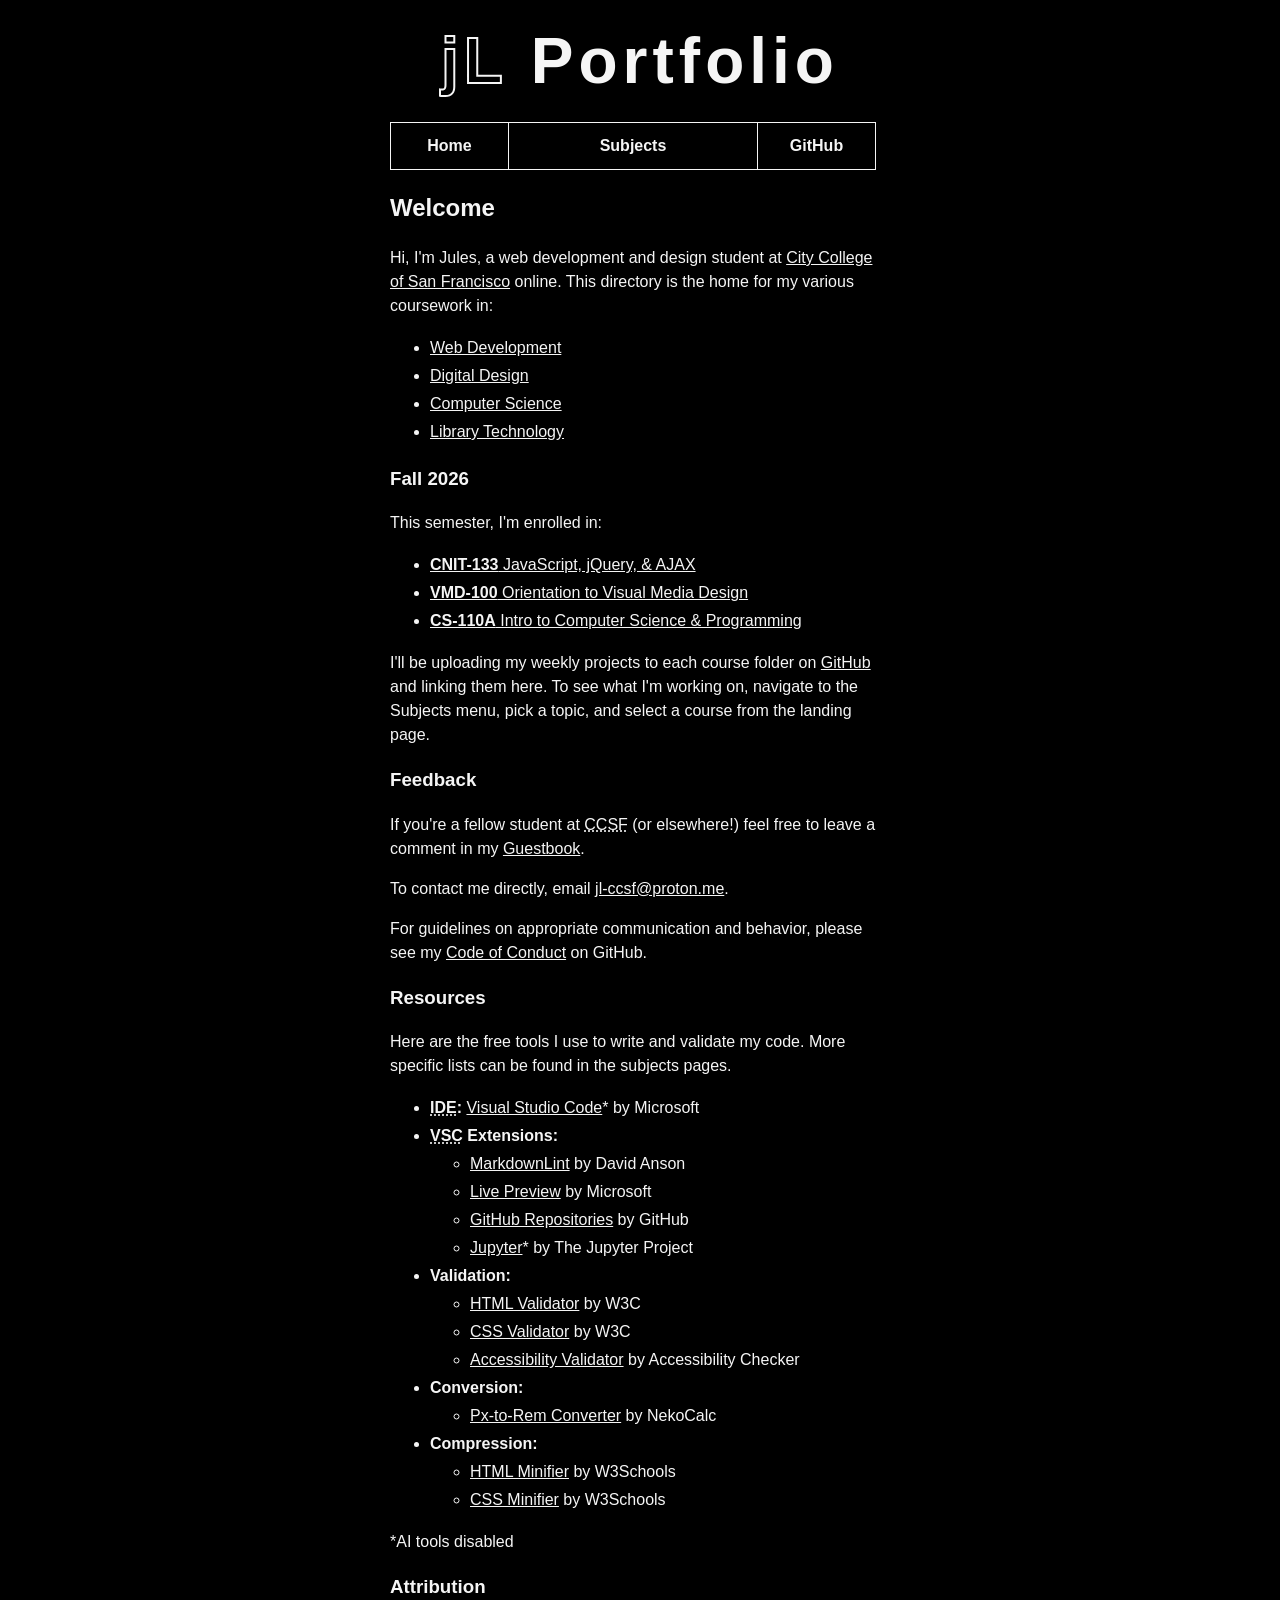
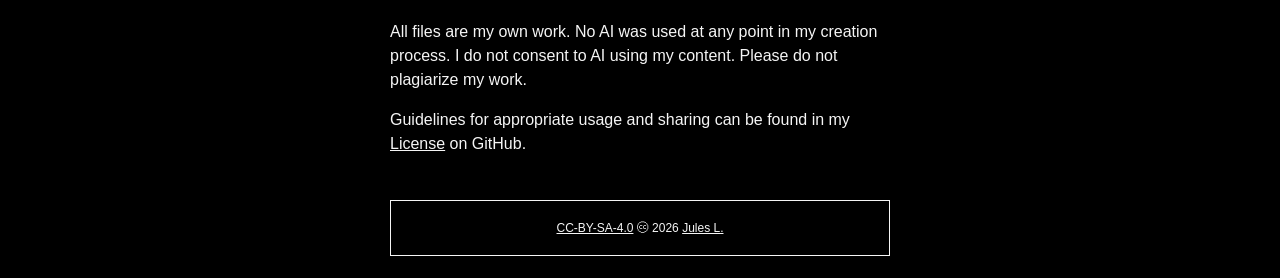
==== commit 13ffcab4: "Update index.html Signed-off-by: Jules <jlenzi@mail.ccsf.edu>" ====
--- a/index.html
+++ b/index.html
@@ -1,22 +1,24 @@
 <!DOCTYPE html>
 <!--
-jl-ccsf 09-16-2026
-Portfolio Homepage
+    jl-ccsf
+    09-16-2026
+    Portfolio Homepage
 -->
 <html lang="en">
     <head>
-        <meta charset="UTF-8">
-        <meta name="viewport" content="width=device-width, initial-scale=1.0">
+        <meta charset="UTF-8"></meta>
+        <meta name="viewport" content="width=device-width, initial-scale=1.0"></meta>
         <title>Student Portfolio</title>
-        <meta name="description" content="Web dev and design student portfolio">
-        <meta name="keywords" content="web design, student, portfolio, ccsf">
-        <meta name="author" content="Jules L.">
-        <meta name="robots" content="noindex, nofollow, noarchive, nocache, nosnippet, noimageindex"
+        <meta name="description" content="Web dev and design student portfolio"></meta>
+        <meta name="keywords" content="web design, student, portfolio, ccsf"></meta>
+        <meta name="author" content="Jules L."></meta>
+        <meta name="robots" content="noindex, nofollow, noarchive, nocache, nosnippet, noimageindex"></meta>
+        <link rel="canonical" href="jl-ccsf.github.io/index.html"></meta>
         <!--CSS-->
         <link rel="stylesheet" href="index.css">
     </head>
     <body>
-        <div class="content">
+        <div class="content" role="region">
             <!--HEADER-->
             <header>
                 <!--Skip Link-->
@@ -27,9 +29,7 @@
             <!--NAV-->
             <nav>
                 <div class="navbar">
-                    <a class="home"
-                        href="https://github.com/jl-ccsf/jl-ccsf.github.io/index.html"
-                        title="Student portfolio">
+                    <a class="home" href="jl-ccsf.github.io/index.html" title="Student portfolio">
                         Home</a>
                     <!--Dropdown-->
                     <div class="drop-menu">
@@ -48,9 +48,7 @@
                                 Library Technology</a>
                         </div>
                     </div>
-                    <a class="github" 
-                        href="https://github.com/jl-ccsf/jl-ccsf.github.io"
-                        title="Student server">
+                    <a class="github" href="https://github.com/jl-ccsf/jl-ccsf.github.io" title="Student server" target="_blank">
                         GitHub</a>
                 </div>
             </nav>
@@ -66,7 +64,7 @@
                     <!--Subjects List-->
                     <ul>
                         <li>
-                            <a href="jl-ccsf/jl-ccsf.github.io/coursework/cnit/webdev.html" title="Web dev page">
+                            <a href="jl-ccsf.github.io/coursework/cnit/webdev.html" title="Web dev page">
                                 Web Development</a>
                         </li>
                         <li>
@@ -103,7 +101,7 @@
                     </ul>
                     <p>
                         I'll be uploading my weekly projects to each course folder on
-                        <a href="https://github.com/jl-ccsf/jl-ccsf.github.io" title="Student server" target="_blank">
+                        <a href="https://github.com/jl-ccsf/jl-ccsf.github.io/coursework" title="Student server" target="_blank">
                             GitHub</a>
                         and linking them here.
                         To see what I'm working on, navigate to the Subjects menu, pick a topic, and select a course from the landing page.
@@ -214,16 +212,16 @@
                             </ul>
                         </li>
                     </ul>
-                    <p><i>*AI tools disabled</i></p>
+                    <p class="asterisk">*AI tools disabled</p>
                 </article>
                 <section id="attribution">
                     <h3>Attribution</h3>
                     <p>
                         All files are my own work.
-                        <b>
+                        <span class="strong">
                             No AI was used at any point in my creation process.
                             I do not consent to AI using my content.
-                        </b>
+                        </span>
                         Please do not plagiarize my work.
                     </p>
                     <p>
@@ -239,11 +237,13 @@
                 <br><br>
                 <div class="padded-box">
                     <!--Copyleft-->
-                    <a href="https://creativecommons.org/licenses/by-nc-sa/4.0/" title="Creative Commons" target="_blank">
-                        CC-BY-SA-4.0</a>
-                    &#x1f16d; 2026
-                    <a href="https://github.com/jl-ccsf" title="GitHub profile" target="_blank">
-                        Jules L.</a>
+                    <div class="copyleft" role="contentinfo">
+                        <a href="https://creativecommons.org/licenses/by-nc-sa/4.0/" title="Creative Commons" target="_blank">
+                            CC-BY-SA-4.0</a>
+                        &#x1f16d; 2026
+                        <a href="https://github.com/jl-ccsf" title="GitHub profile" target="_blank">
+                            Jules L.</a>
+                    </div>
                 </div>
                 <br>
             </footer> 
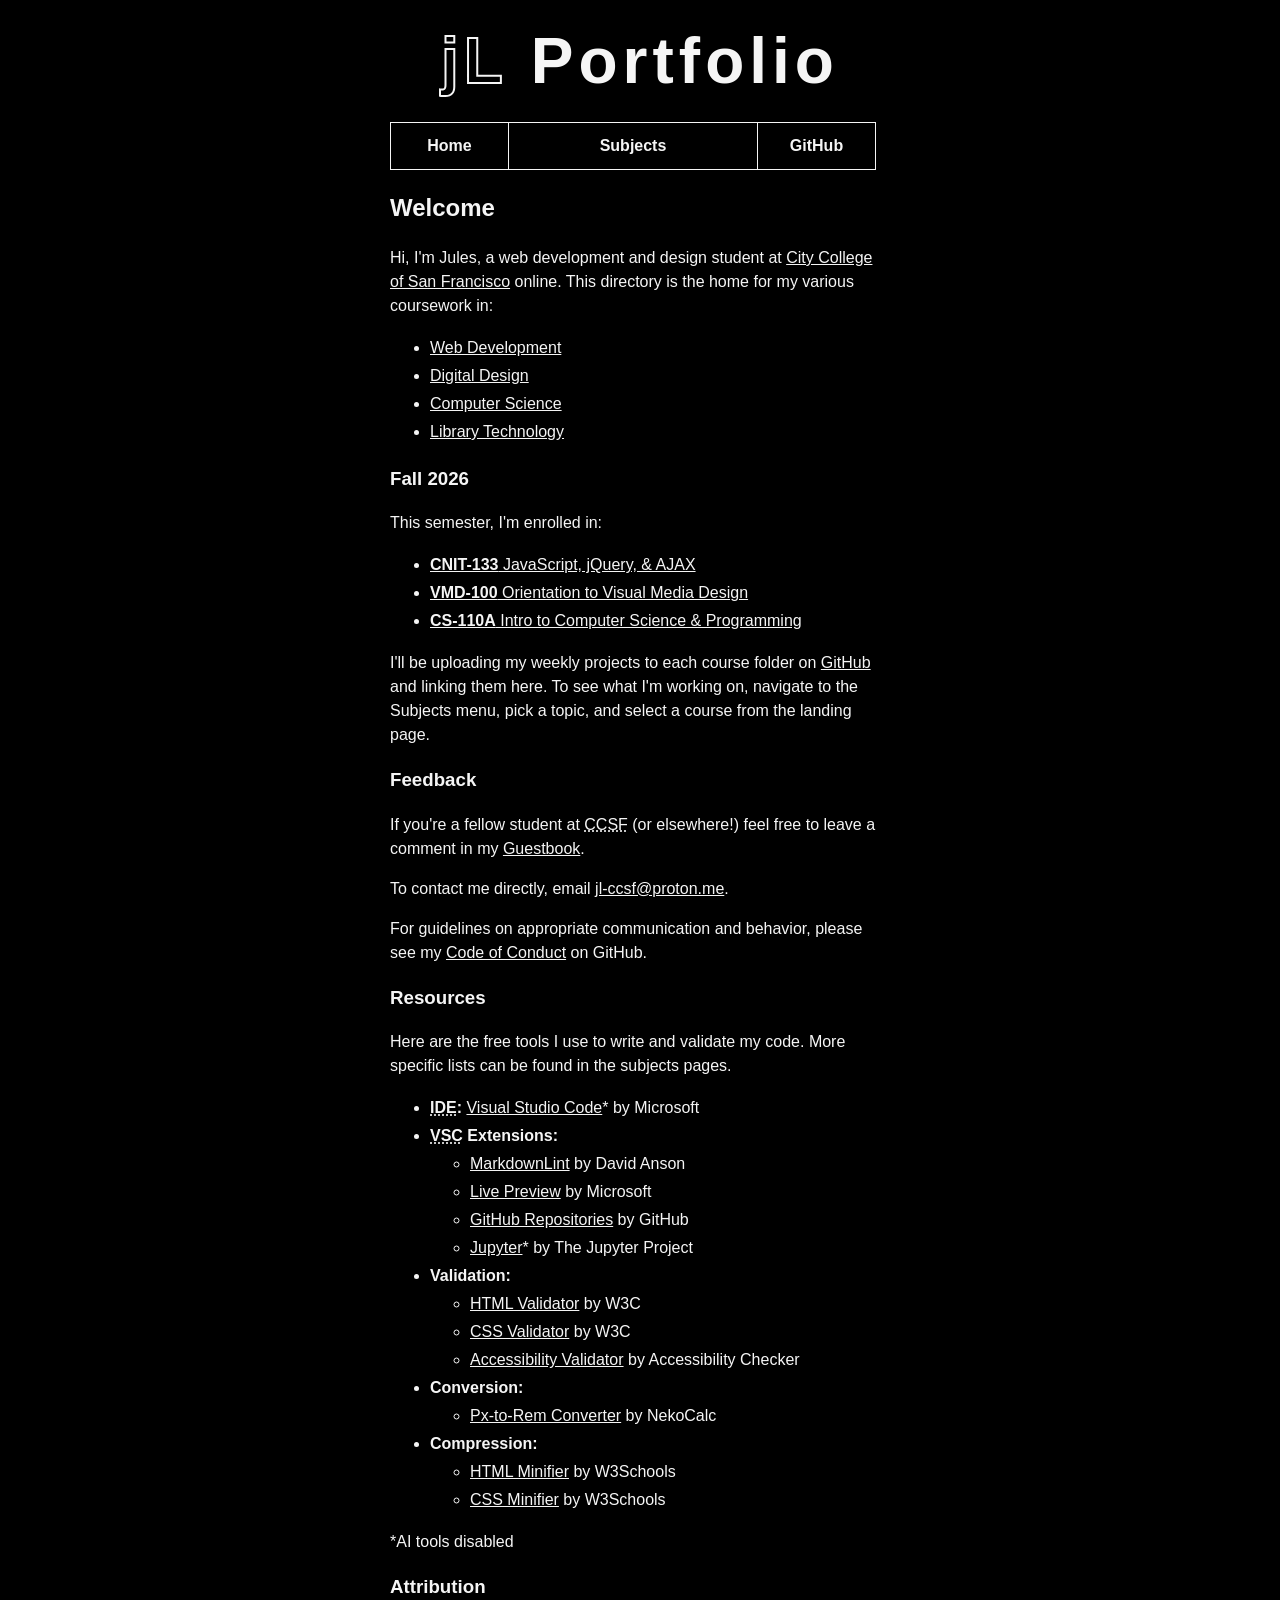
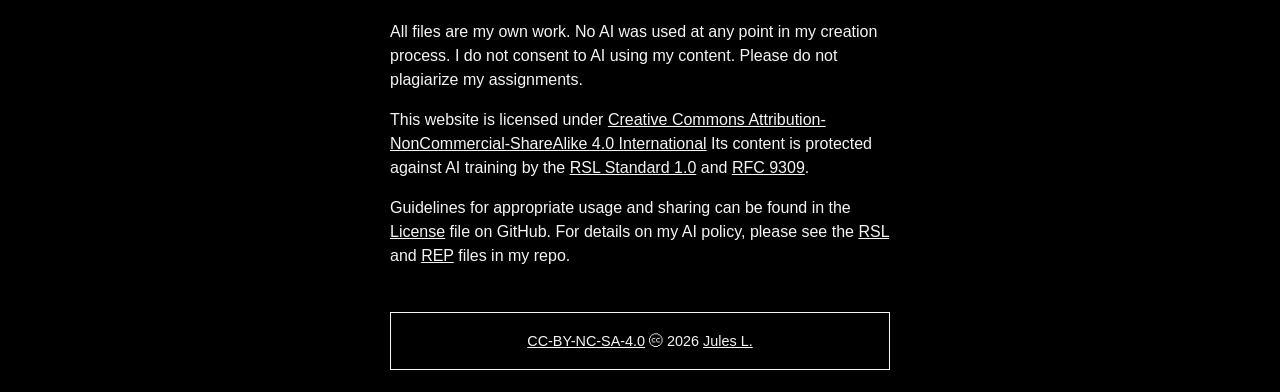
==== commit 26576495: "Update index.html Signed-off-by: Jules <jlenzi@mail.ccsf.edu>" ====
--- a/index.html
+++ b/index.html
@@ -9,11 +9,11 @@
         <meta charset="UTF-8"></meta>
         <meta name="viewport" content="width=device-width, initial-scale=1.0"></meta>
         <title>Student Portfolio</title>
-        <meta name="description" content="Web dev and design student portfolio"></meta>
+        <meta name="description" content="Web dev & design student portfolio"></meta>
         <meta name="keywords" content="web design, student, portfolio, ccsf"></meta>
         <meta name="author" content="Jules L."></meta>
         <meta name="robots" content="noindex, nofollow, noarchive, nocache, nosnippet, noimageindex"></meta>
-        <link rel="canonical" href="jl-ccsf.github.io/index.html"></meta>
+        <link rel="canonical" href="https://jl-ccsf.github.io/index.html"></meta>
         <!--CSS-->
         <link rel="stylesheet" href="index.css">
     </head>
@@ -29,7 +29,7 @@
             <!--NAV-->
             <nav>
                 <div class="navbar">
-                    <a class="home" href="jl-ccsf.github.io/index.html" title="Student portfolio">
+                    <a class="home" href="https://jl-ccsf.github.io/index.html" title="Student portfolio">
                         Home</a>
                     <!--Dropdown-->
                     <div class="drop-menu">
@@ -38,13 +38,13 @@
                         </button>
                         <!--SUBMENU-->
                         <div class="drop-content">
-                            <a href="jl-ccsf.github.io/coursework/cnit/webdev.html">
+                            <a href="https://jl-ccsf.github.io/coursework/cnit/index.html">
                                 Web Development</a>
-                            <a href="jl-ccsf.github.io/coursework/cnit/digdesign.html">
+                            <a href="https://jl-ccsf.github.io/coursework/cnit/index.html">
                                 Digital Design</a>
-                            <a href="jl-ccsf/jl-ccsf.github.io/coursework/cs/compsci.html">
+                            <a href="https://jl-ccsf/jl-ccsf.github.io/coursework/cs/index.html">
                                 Computer Science</a>
-                            <a href="jl-ccsf/jl-ccsf.github.io/coursework/libr/libtech.html">
+                            <a href="https://jl-ccsf/jl-ccsf.github.io/coursework/libr/index.html">
                                 Library Technology</a>
                         </div>
                     </div>
@@ -58,25 +58,26 @@
                     <h2>Welcome</h2>
                     <p>
                         Hi, I'm Jules, a web development and design student at
-                        <a href="https://www.ccsf.edu/" title="CCSF" target="_blank">City College of San Francisco</a>
+                        <a href="https://www.ccsf.edu/" title="CCSF" target="_blank">
+                            City College of San Francisco</a>
                         online. This directory is the home for my various coursework in:
                     </p>
                     <!--Subjects List-->
                     <ul>
                         <li>
-                            <a href="jl-ccsf.github.io/coursework/cnit/webdev.html" title="Web dev page">
+                            <a href="https://jl-ccsf.github.io/coursework/cnit/index.html" title="Web dev">
                                 Web Development</a>
                         </li>
                         <li>
-                            <a href="jl-ccsf.github.io/coursework/cnit/digdesign.html" title="Digital design page">
+                            <a href="https://jl-ccsf.github.io/coursework/cnit/index.html" title="Digital design">
                                 Digital Design</a>
                         </li>
                         <li>
-                            <a href="jl-ccsf.github.io/coursework/cs/compsci.html" title="Comp sci page">
+                            <a href="https://jl-ccsf.github.io/coursework/cs/index.html" title="Comp sci">
                                 Computer Science</a>
                         </li>
                         <li>
-                            <a href="jl-ccsf.github.io/coursework/libr/libtech.html" title="Library tech page">
+                            <a href="https://jl-ccsf.github.io/coursework/libr/index.html" title="Library tech">
                                 Library Technology</a>
                         </li>
                     </ul>
@@ -87,15 +88,15 @@
                     <!--Courses List-->
                     <ul>
                         <li>
-                            <a href="https://ccsf.curricunet.com/catalog/iq/courses/3/48" title="CNIT courses" target="_blank">
+                            <a href="https://ccsf.curricunet.com/DynamicReports/AllFieldsReportByEntity/8179?entityType=Course&reportId=28" title="Course outline" target="_blank">
                                 <b>CNIT-133</b> JavaScript, jQuery, & AJAX</a>
                         </li>
                         <li>
-                            <a href="https://ccsf.curricunet.com/catalog/iq/courses/3/169" title="VMD courses" target="_blank">
+                            <a href="https://ccsf.curricunet.com/DynamicReports/AllFieldsReportByEntity/4317?entityType=Course&reportId=28" title="Course outline" target="_blank">
                                 <b>VMD-100</b> Orientation to Visual Media Design</a>
                         </li>
                         <li>
-                            <a href="https://ccsf.curricunet.com/catalog/iq/courses/3/54" title="CS courses" target="_blank">
+                            <a href="https://ccsf.curricunet.com/DynamicReports/AllFieldsReportByEntity/12435?entityType=Course&reportId=28" title="Course outline" target="_blank">
                                 <b>CS-110A</b> Intro to Computer Science & Programming</a>
                         </li>
                     </ul>
@@ -217,18 +218,35 @@
                 <section id="attribution">
                     <h3>Attribution</h3>
                     <p>
-                        All files are my own work.
+                        All files are my own work. 
                         <span class="strong">
-                            No AI was used at any point in my creation process.
+                            No AI was used at any point in my creation process. 
                             I do not consent to AI using my content.
                         </span>
-                        Please do not plagiarize my work.
-                    </p>
-                    <p>
-                        Guidelines for appropriate usage and sharing can be found in my
+                        Please do not plagiarize my assignments.
+                    </p>
+                    <p>
+                        This website is licensed under
+                        <a href="https://creativecommons.org/licenses/by-nc-sa/4.0/" title="CC-BY-NC-SA-4.0" target="_blank">
+                            Creative Commons Attribution-NonCommercial-ShareAlike 4.0 International</a>
+                        Its content is protected against AI training by the
+                        <a href="https://rslstandard.org/rsl" title="Really Simple Licensing" target="_blank">
+                            RSL Standard 1.0</a> 
+                        and
+                        <a href="https://datatracker.ietf.org/doc/html/rfc9309" title="Robots Exclusion Protocol" target="_blank">
+                            RFC 9309</a>.
+                    </p>
+                    <p>
+                        Guidelines for appropriate usage and sharing can be found in the 
                         <a href="https://github.com/jl-ccsf/jl-ccsf.github.io/LICENSE.md" title="LICENSE.md" target="_blank">
                             License</a>
-                        on GitHub.
+                        file on GitHub. For details on my AI policy, please see the
+                        <a href="https://github.com/jl-ccsf.jl-ccsf.github.io/license.xml" title="license.xml" target="_blank">
+                            RSL</a>
+                        and
+                        <a href="https://github.com/jl-ccsf.jl-ccsf.github.io/robots.txt" title="robots.txt" target="_blank">
+                            REP</a>
+                        files in my repo.
                     </p>
                 </section>
             </main>
@@ -238,8 +256,8 @@
                 <div class="padded-box">
                     <!--Copyleft-->
                     <div class="copyleft" role="contentinfo">
-                        <a href="https://creativecommons.org/licenses/by-nc-sa/4.0/" title="Creative Commons" target="_blank">
-                            CC-BY-SA-4.0</a>
+                        <a href="https://github.com/jl-ccsf/jl-ccsf.github.io/LICENSE.md" title="License" target="_blank">
+                            CC-BY-NC-SA-4.0</a>
                         &#x1f16d; 2026
                         <a href="https://github.com/jl-ccsf" title="GitHub profile" target="_blank">
                             Jules L.</a>
--- a/index.css
+++ b/index.css
@@ -1,7 +1,7 @@
 /* 
- * jl-ccsf
- * 09-07-2026
- * Portfolio Homepage Stylesheet
+ *     jl-ccsf
+ *     09-16-2026
+ *     Portfolio Homepage Stylesheet
  */
 
 body {
@@ -54,7 +54,17 @@
     line-height: 1.5;
 }
 
-ul,li {
+asterisk {
+    font-style: italic;
+    font-size: 0.9rem;
+}
+
+strong {
+    display: inline;
+    font-weight: bold;
+}
+
+ul, li {
     font-size: 1rem;
     line-height: 1.75;
 }
@@ -194,3 +204,7 @@
     padding: 1.25rem;
     border: 0.063rem solid whitesmoke;
 }
+
+.copyleft {
+    font-size: 0.9rem;
+}
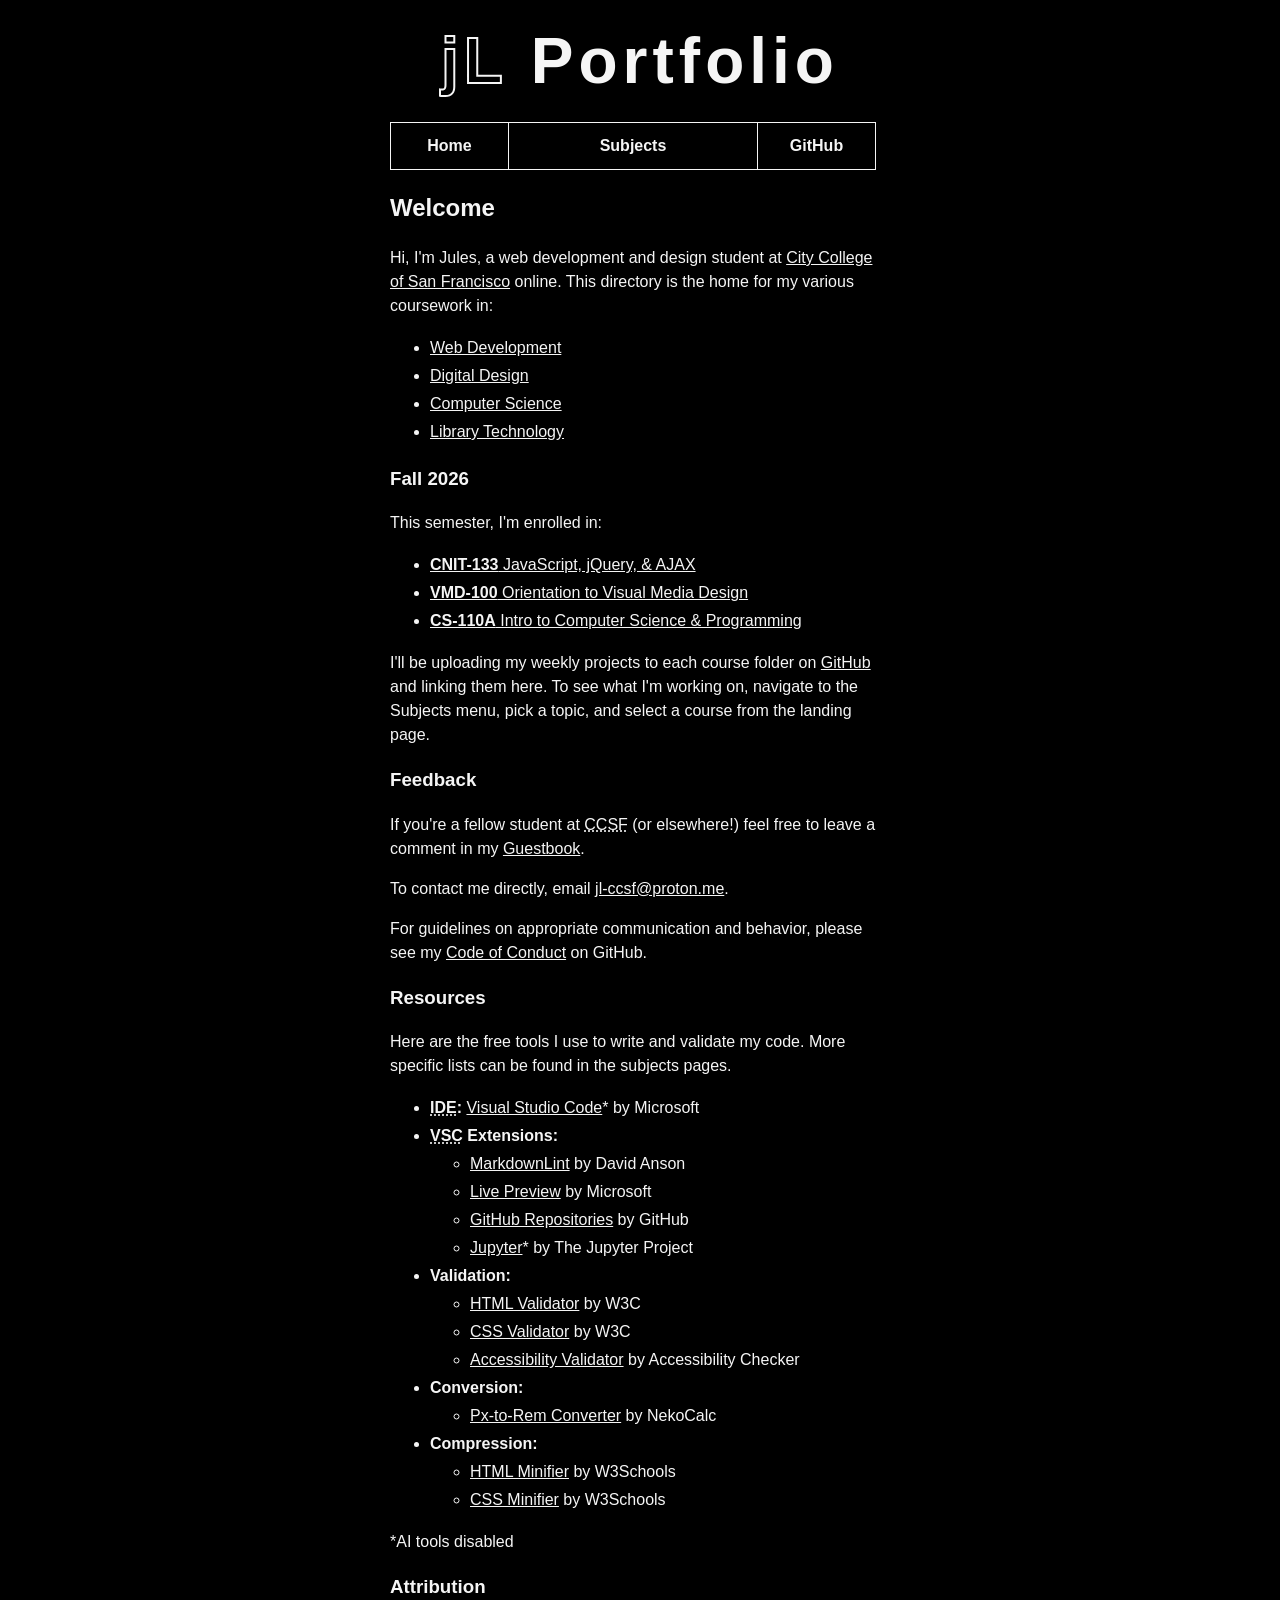
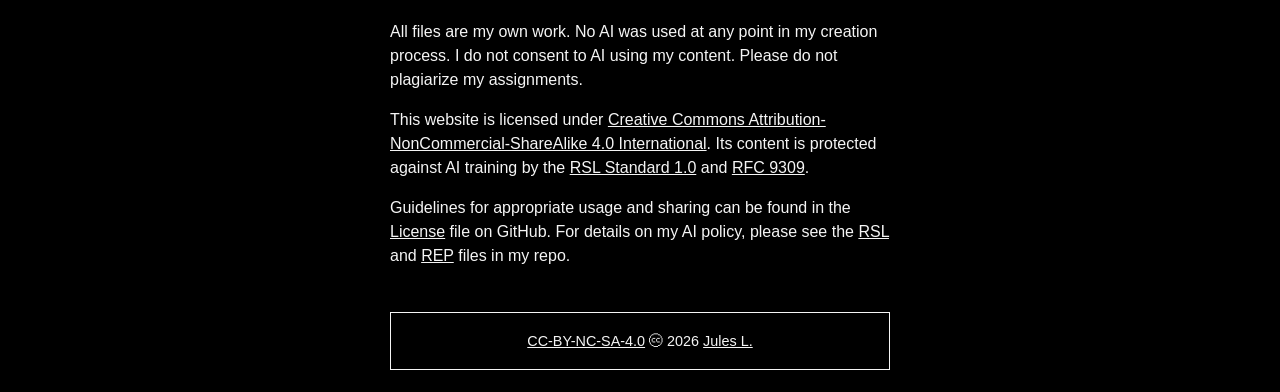
==== commit f134997c: "Update index.html Signed-off-by: Jules <jlenzi@mail.ccsf.edu>" ====
--- a/index.html
+++ b/index.html
@@ -228,7 +228,7 @@
                     <p>
                         This website is licensed under
                         <a href="https://creativecommons.org/licenses/by-nc-sa/4.0/" title="CC-BY-NC-SA-4.0" target="_blank">
-                            Creative Commons Attribution-NonCommercial-ShareAlike 4.0 International</a>
+                            Creative Commons Attribution-NonCommercial-ShareAlike 4.0 International</a>.
                         Its content is protected against AI training by the
                         <a href="https://rslstandard.org/rsl" title="Really Simple Licensing" target="_blank">
                             RSL Standard 1.0</a> 
--- a/index.css
+++ b/index.css
@@ -1,7 +1,7 @@
 /* 
  *     jl-ccsf
  *     09-16-2026
- *     Portfolio Homepage Stylesheet
+ *     Portfolio Homepage
  */
 
 body {
